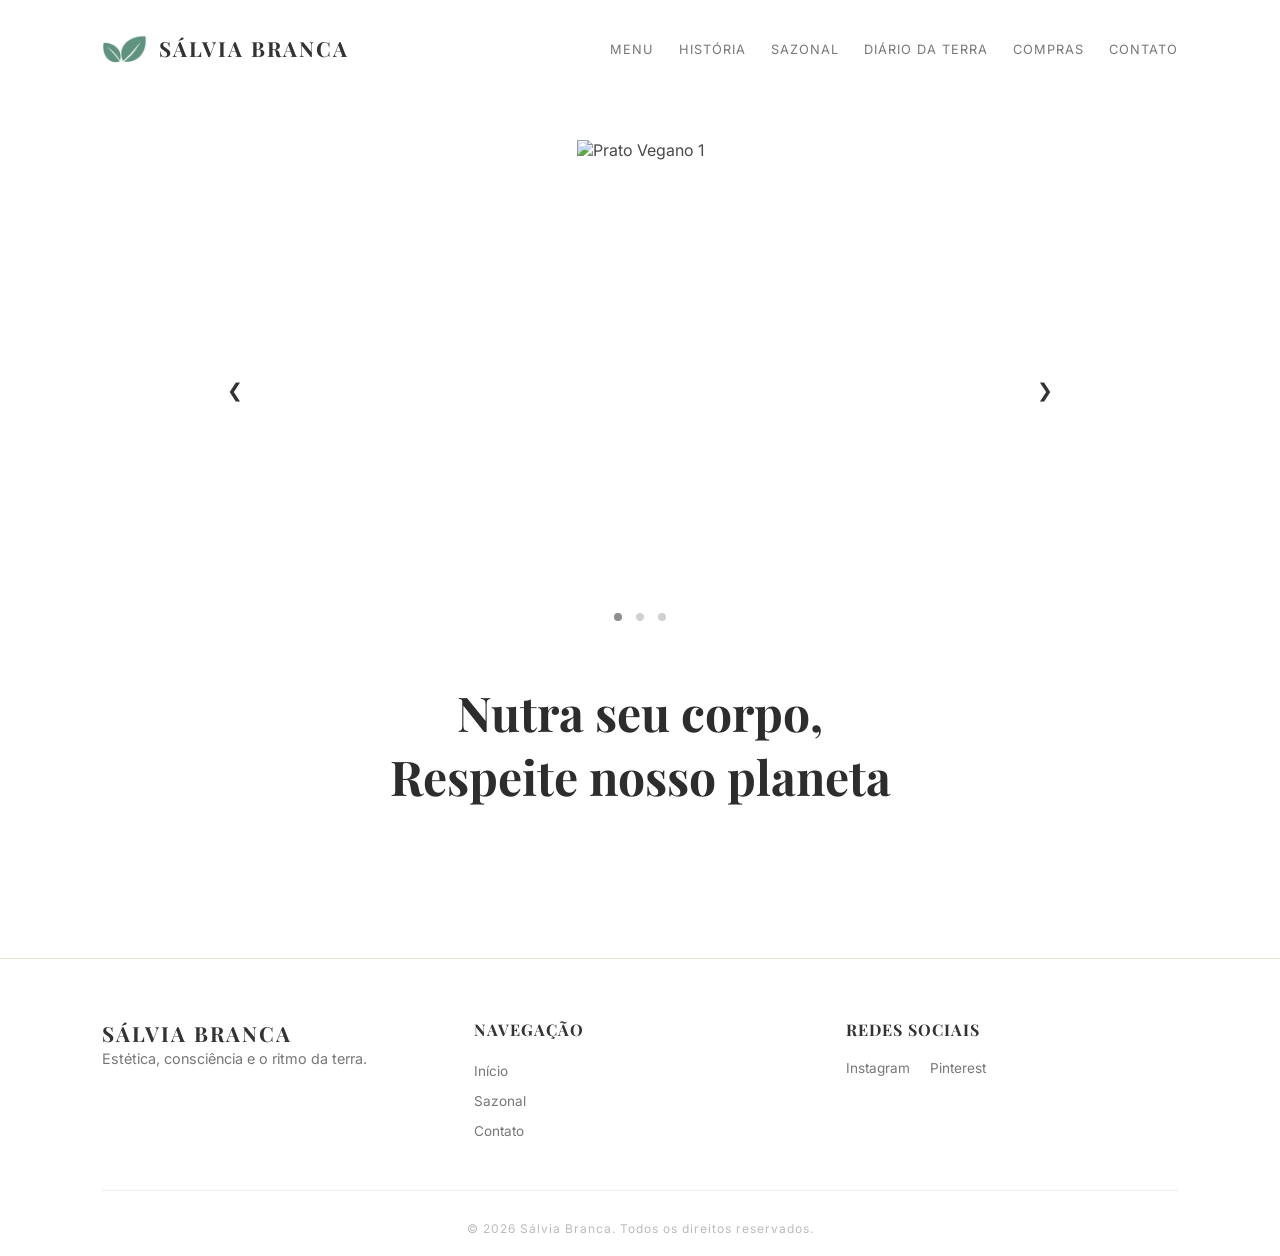
==== index.html @ c3b76d3e "first commit" ====
<!DOCTYPE html>
<html lang="pt-br">
<head>
    <meta charset="UTF-8">
    <meta name="viewport" content="width=device-width, initial-scale=1.0">
    <title>História | Sálvia Branca</title>  
    <link href="https://fonts.googleapis.com/css2?family=Playfair+Display:wght@400;700&family=Inter:wght@300;400&display=swap" rel="stylesheet"> 
    <link rel="stylesheet" href="css/style.css">
</head>
<body class="fundo">

    <header id="main-header">
        <a href="index.html" class="logo-link">
            <img src="img/logo 4.png" alt="Logo Sálvia Branca" class="logo-img">
            <span class="logo-text">SÁLVIA <span class="logo-light">BRANCA</span></span>
        </a>
        <nav>
            <ul>
                <li class="dropdown">
                    <a href="index.html" class="dropbtn">Menu</a>
                    <ul class="dropdown-content">
                        <li><a href="sobremim.html">Sobre mim</a></li>
                    </ul>
                </li>

                <li class="dropdown">
                    <a href="sobre.html" class="dropbtn">História</a>
                    <ul class="dropdown-content">
                        <li><a href="sobre.html#galeria">Galeria de Fotos</a></li>
                    </ul>
                </li>
                <li class="dropdown">
                    <a href="sazonal.html" class="dropbtn">Sazonal</a>
                    <ul class="dropdown-content">
                        <li><a href="sazonal.html#comida">Hortifruti da estação</a></li>
                        <li><a href="sazonal.html#receitas">Receitas da estação</a></li>
                    </ul>
                </li>
                <li><a href="diario.html">Diário da Terra</a></li>
                <li class="dropdown">
                    <a href="compras.html" class="dropbtn">Compras</a>
                    <ul class="dropdown-content">
                        <li><a href="compras.html#origem">Produtos alimenticios</a></li>
                        <li><a href="compras.html#estetica">Cosméticos</a></li>
                    </ul>
                </li>
                <li><a href="contato.html">Contato</a></li>
            </ul>
        </nav>
    </header>

    <main>
        <section class="hero">
            <div class="slider-container" id="hero-image">
    <div class="slider">
        <div class="slide active">
            <img src="img/opcoes-veganas.jpg" alt="Prato Vegano 1">
        </div>
        <div class="slide">
            <img src=" img/cardapio-vegano-cardapio-vegetariano-diferencas.jpg" alt="Prato Vegano 2">
        </div>
        <div class="slide">
            <img src="img/comidas.jpg" alt="Prato Vegano 3">
        </div>
    </div>

    <button class="prev" onclick="changeSlide(-1)">&#10094;</button>
    <button class="next" onclick="changeSlide(1)">&#10095;</button>

            <div class="slider-dots">
                <span class="dot active" onclick="currentSlideTo(0)"></span>
                <span class="dot" onclick="currentSlideTo(1)"></span>
                <span class="dot" onclick="currentSlideTo(2)"></span>
            </div>
        </div>

            <h1 class="reveal">Nutra seu corpo, <br> Respeite nosso planeta </h1>
            <button class="btn-primary reveal" onclick="window.location.href='sazonal.html'">DESCUBRA O MENU GASTRONÔMICO</button>
        </section>

        
    </main>

    <footer>
    <div class="footer-container">
        <div class="footer-section">
            <span class="logo-text">SÁLVIA BRANCA</span>
            <p>Estética, consciência e o ritmo da terra.</p>
        </div>
        
        <div class="footer-section">
            <h4>Navegação</h4>
            <ul>
                <li><a href="index.html">Início</a></li>
                <li><a href="sazonal.html">Sazonal</a></li>
                <li><a href="contato.html">Contato</a></li>
            </ul>
        </div>

        <div class="footer-section">
            <h4>Redes Sociais</h4>
            <div class="social-links">
                <a href="#">Instagram</a>
                <a href="#">Pinterest</a>
            </div>
        </div>
    </div>
    
    <div class="footer-bottom">
        <p>&copy; 2026 Sálvia Branca. Todos os direitos reservados.</p>
    </div>
</footer>

    <script src="js/script.js"></script>
</body>
</html>
---- css/style.css ----
/* --- RESET E CORES --- */
* {
    margin: 0;
    padding: 0;
    box-sizing: border-box;
}

body {
    background-color: #F9F9F7; 
    font-family: 'Inter', sans-serif;
    color: #4A4A4A;
    overflow-x: hidden;
}

h2{
    color: rgb(41, 91, 91);
    font-family:'Franklin Gothic Medium', 'Arial Narrow', Arial, sans-serif;
    font-size: 2rem;
    text-shadow: 2px 2px 4px rgba(201, 188, 188, 0.603);
}

.fundo {
    background-color: rgba(255, 255, 255, 0.95);
}

/* --- HEADER E LOGO --- */
header {
    display: flex;
    justify-content: space-between;
    align-items: center;
    padding: 25px 8%;
    position: fixed;
    width: 100%;
    top: 0;
    z-index: 1000;
    transition: all 0.4s ease;
}

header.scrolled {
    background-color: rgba(255, 255, 255, 0.95);
    padding: 15px 8%;
    box-shadow: 0 2px 10px rgba(0,0,0,0.05);
}

.logo-link {
    display: flex;
    align-items: center;
    text-decoration: none;
    gap: 12px;
}

.logo-img {
    height: 45px;
    width: auto;
}

.logo-text {
    font-family: 'Playfair Display', serif;
    font-size: 1.3rem;
    letter-spacing: 2px;
    font-weight: bold;
    color: #333;
}

nav ul {
    display: flex;
    list-style: none;
}

nav ul li { margin-left: 25px; }

nav ul li a {
    text-decoration: none;
    color: #777;
    font-size: 0.8rem;
    text-transform: uppercase;
    letter-spacing: 1px;
    transition: color 0.3s;
}

nav ul li a:hover { color: #000; }

/* --- HERO E CARROSSEL --- */
.hero {
    padding: 140px 8% 80px;
    text-align: center;
    background-color: #FFFFFF;
}

.slider-container {
    max-width: 900px;
    margin: 0 auto 40px;
    position: relative;
    border-radius: 8px;
    overflow: hidden;
}

.slider {
    position: relative;
    height: 450px;
}

.slide {
    position: absolute;
    top: 0;
    left: 0;
    width: 100%;
    height: 100%;
    opacity: 0;
    transition: opacity 1s ease-in-out;
}

.slide.active { opacity: 1; }

.slide img {
    width: 100%;
    height: 100%;
    object-fit: cover;
}

.slider-dots { padding: 15px 0; }

.dot {
    height: 8px;
    width: 8px;
    margin: 0 5px;
    background-color: #D1D1D1;
    border-radius: 50%;
    display: inline-block;
}



.dot.active { background-color: #8E8E8E; }

h1 {
    font-family: 'Playfair Display', serif;
    font-size: 3rem;
    color: #2D2D2D;
    margin-bottom: 25px;
}

.btn-primary {
    background-color: #E2E2D8;
    border: none;
    padding: 15px 35px;
    color: #555;
    cursor: pointer;
    letter-spacing: 1px;
}


.reveal {
    opacity: 0;
    transform: translateY(40px);
    transition: all 0.9s ease-out;
}

.sobre{
    font-family: 'Playfair Display', serif;
    font-size: 2.5rem;
    color: #2D2D2D;
    text-align: center;
    margin-top: 200px;
    margin-bottom: 100px;
}

.container {
  display: flex;          /* Ativa o modo flexível */
  align-items: center;    /* Alinha o texto e a imagem verticalmente no centro */
  justify-content: space-between; /* Cria o espaço máximo entre o texto e a imagem */
  gap: 20px;              /* Adiciona um espaço para eles não grudarem */
}

.texto {
  flex: 1;                /* Faz o texto ocupar o espaço disponível */
}

.imagem {
  max-width: 300px;       /* Define um tamanho máximo para a imagem */
  height: auto;
}

.frase{
    text-align: center;
    margin-top: 40px;
}

.reveal.visible {
    opacity: 1;
    transform: translateY(0);
}

.features {
    display: flex;
    justify-content: center;
    gap: 60px;
    padding: 100px 8%;
    background-color: #F9F9F7;
}

.icon {
    font-size: 1.5rem;
    width: 70px;
    height: 70px;
    border: 1px solid #E0E0E0;
    border-radius: 50%;
    display: flex;
    align-items: center;
    justify-content: center;
    margin: 0 auto 15px;
    background: #fff;
}

footer {
    background-color: #ffffff;
    padding: 60px 8% 20px;
    border-top: 1px solid #E2E2D8;
    color: #4A4A4A;
}

.footer-container {
    display: grid;
    grid-template-columns: repeat(auto-fit, minmax(200px, 1fr));
    gap: 40px;
    margin-bottom: 40px;
}

.footer-section h4 {
    font-family: 'Playfair Display', serif;
    font-size: 1rem;
    margin-bottom: 20px;
    color: #333;
    text-transform: uppercase;
    letter-spacing: 1px;
}

.footer-section p {
    font-size: 0.9rem;
    color: #777;
    line-height: 1.6;
}

.footer-section ul {
    list-style: none;
    padding: 0;
}

.footer-section ul li {
    margin-bottom: 10px;
}

.footer-section ul li a, .social-links a {
    text-decoration: none;
    color: #777;
    font-size: 0.85rem;
    transition: color 0.3s;
}

.footer-section ul li a:hover, .social-links a:hover {
    color: #000;
}

.social-links {
    display: flex;
    gap: 20px;
}

.footer-bottom {
    text-align: center;
    padding-top: 30px;
    border-top: 1px solid #F0F0F0;
    font-size: 0.75rem;
    color: #BBB;
    letter-spacing: 1px;
}


/* Estilo das Setas */
.prev, .next {
    position: absolute;
    top: 50%;
    transform: translateY(-50%);
    background-color: rgba(255, 255, 255, 0.5);
    color: #333;
    border: none;
    padding: 15px;
    cursor: pointer;
    font-size: 1.2rem;
    border-radius: 50%;
    transition: background 0.3s, color 0.3s;
    z-index: 10;
    width: 50px;
    height: 50px;
    display: flex;
    align-items: center;
    justify-content: center;
}

.prev { left: 20px; }
.next { right: 20px; }

.prev:hover, .next:hover {
    background-color: #E2E2D8;
    color: #000;
}

/* Garante que os pontos sejam clicáveis */
.dot {
    cursor: pointer;
}

/* --- SEÇÃO DE CONTATO --- */
.contact-section {
    padding: 150px 8% 100px;
    background-color: #FFFFFF;
    min-height: 80vh;
    display: flex;
    justify-content: center;
    align-items: center;
}

.contact-container {
    display: grid;
    grid-template-columns: 1fr 1fr; /* Divide em duas colunas no desktop */
    gap: 80px;
    max-width: 1100px;
    width: 100%;
}

.contact-info h1 {
    font-size: 2.8rem;
    margin-bottom: 20px;
    text-align: left;
}

.contact-info p {
    color: #8E8E8E;
    margin-bottom: 30px;
}

.contact-details p {
    margin-bottom: 10px;
    font-size: 0.9rem;
    color: #4A4A4A;
}

/* --- FORMULÁRIO --- */
.contact-form {
    display: flex;
    flex-direction: column;
    gap: 20px;
}

.form-group {
    display: flex;
    flex-direction: column;
    gap: 8px;
}

.form-group label {
    font-size: 0.75rem;
    text-transform: uppercase;
    letter-spacing: 1px;
    color: #333;
    font-weight: 700;
}

.form-group input, 
.form-group textarea {
    padding: 15px;
    border: 1px solid #E2E2D8;
    background-color: #F9F9F7;
    font-family: 'Inter', sans-serif;
    font-size: 0.9rem;
    color: #4A4A4A;
    transition: border-color 0.3s;
}

.form-group input:focus, 
.form-group textarea:focus {
    outline: none;
    border-color: #8E8E8E;
}

/* Ajuste para dispositivos móveis */
@media (max-width: 768px) {
    .contact-container {
        grid-template-columns: 1fr;
        gap: 40px;
    }
    .contact-section {
        padding-top: 120px;
    }
}

/* --- ACRÉSCIMOS PARA O ALINHAMENTO --- */

.container-sobre {
    max-width: 1100px;
    margin: 0 auto;
}

.conteudo-flex {
    display: flex;
    align-items: center;    /* Centraliza verticalmente texto e imagem */
    justify-content: space-between;
    gap: 50px;              /* Espaçamento entre eles */
    text-align: left;       /* Garante que o texto fique alinhado à esquerda */
}


.imagem-wrapper {
    flex: 0 0 40%; 
    max-width: 400px;
}

.imagem-historia {
    width: 100%;
    height: auto;
    border-radius: 8px;
}

.imagem-donald {
    display: flex;
    justify-content: center;
    margin-top: 30px;
    max-width: 300px;
}


html {
    scroll-behavior: smooth;
}


nav ul li {
    position: relative;
    display: inline-block;
}

/* 3. CAIXA DO DROPDOWN (O MENU SUSPENSO) */
.dropdown-content {
    display: none; 
    position: absolute;
    background-color: #ffffff;
    min-width: 200px; 
    box-shadow: 0px 8px 16px rgba(0,0,0,0.1);
    z-index: 1000;
    list-style: none;
    padding: 10px 0;
    margin: 0;
    border-radius: 4px;
    top: 100%; 
    left: 0;
    text-align: left;
}

/* 4. LINKS DENTRO DO DROPDOWN */
.dropdown-content li a {
    color: #333;
    padding: 12px 20px;
    text-decoration: none;
    display: block;
    font-family: 'Inter', sans-serif;
    font-size: 14px;
    transition: background 0.2s ease;
}


.dropdown-content li a:hover {
    background-color: #f8f9fa; 
    color: #000;
}


.dropdown:hover .dropdown-content {
    display: block;
}


.dropbtn {
    cursor: pointer;
}

/* Estrutura Principal: Texto de um lado, Galeria do outro */
.container-veganismo {
    display: flex;
    gap: 40px; /* Espaço entre o texto e as fotos */
    max-width: 1200px;
    margin: 0 auto;
    padding: 20px;
    align-items: flex-start;
}

/* Estilo da Coluna de Texto */
.coluna-texto {
    flex: 1; /* Ocupa metade do espaço */
    text-align: justify;
    line-height: 1.8;
}

/* Estilo da Galeria de Fotos */
.coluna-galeria {
    flex: 1; /* Ocupa a outra metade */
    display: grid;
    grid-template-columns: repeat(2, 1fr); /* Cria 2 colunas iguais */
    grid-template-rows: repeat(3, 1fr);    /* Cria 3 linhas iguais */
    gap: 15px; /* Espaçamento entre as fotos */
}

/* Estilo individual das imagens */
.coluna-galeria img {
    width: 100%;
    height: 250px; /* Altura fixa para manter o alinhamento */
    object-fit: cover; /* Faz a foto preencher o espaço sem distorcer */
    border-radius: 12px;
    box-shadow: 0 4px 8px rgba(0,0,0,0.1);
    transition: transform 0.3s ease, box-shadow 0.3s ease;
}

/* Efeito ao passar o mouse */
.coluna-galeria img:hover {
    transform: scale(1.03);
    box-shadow: 0 8px 16px rgba(0,0,0,0.2);
    cursor: pointer;
}

/* Configuração da Galeria e Efeito de Subir */
.efeito-levantar {
    /* Faz a transição ser suave (0.3 segundos) */
    transition: transform 0.3s ease, box-shadow 0.3s ease;
    cursor: pointer;
}

.efeito-levantar:hover {
    /* Move a imagem 15 pixels para cima */
    transform: translateY(-15px);
    /* Adiciona uma sombra para parecer que a foto descolou da página */
    box-shadow: 0 15px 30px rgba(0, 0, 0, 0.2) !important;
}

/* --- ESTILIZAÇÃO DOS CARDS SAZONAIS --- */

.grid-sazonal {
    display: grid;
    grid-template-columns: repeat(auto-fill, minmax(300px, 1fr));
    gap: 30px;
    margin-bottom: 50px;
}

.card-sazonal {
    background: white;
    border-radius: 12px;
    overflow: hidden;
    box-shadow: 0 4px 15px rgba(0,0,0,0.05);
    transition: transform 0.3s ease;
    border: 1px solid #E2E2D8; /* Segue o padrão de cores do seu site */
}

.card-sazonal:hover {
    transform: translateY(-10px);
    box-shadow: 0 10px 25px rgba(0,0,0,0.1);
}

.image-container {
    position: relative;
    width: 100%;
    height: 220px;
}

.image-container img {
    width: 100%;
    height: 100%;
    object-fit: cover;
}

.selo-estacao {
    position: absolute;
    top: 15px;
    right: 15px;
    background-color: #e17909; /* Cinza minimalista para combinar com o site */
    color: white;
    padding: 6px 14px;
    border-radius: 20px;
    font-size: 0.7rem;
    font-weight: bold;
    text-transform: uppercase;
    letter-spacing: 1px;
}

.compras{
    position: absolute;
    top: 15px;
    right: 15px;
    background-color: #e1cf09; /* Cinza minimalista para combinar com o site */
    color: white;
    padding: 6px 14px;
    border-radius: 20px;
    font-size: 0.7rem;
    font-weight: bold;
    text-transform: uppercase;
    letter-spacing: 1px;
}

.card-content {
    padding: 20px;
}

.card-content h3 {
    margin: 0 0 10px 0;
    color: #2D2D2D;
    font-family: 'Playfair Display', serif;
    font-size: 1.4rem;
    text-shadow: none; /* Removendo sombra do h2 global para os cards */
}

.card-content p {
    margin: 0;
    color: #777777;
    font-size: 0.9rem;
    line-height: 1.6;
}

.meu-link {
    text-decoration: none; /* Tira o sublinhado */
    color: #3498db;        /* Define uma cor azul moderna */
    font-weight: bold;     /* Deixa o texto em negrito */
    transition: 0.3s;      /* Faz a mudança de cor ser suave, não brusca */
  }

  /* 2. Muda a cor quando o mouse passa por cima (hover) */
  .meu-link:hover {
    color: #e74c3c;        /* Muda para vermelho (ou a cor que preferir) */
    text-decoration: underline; /* Opcional: volta o risco só no hover */
  }

 .receita-logo {
    display: flex;
    align-items: center;      /* Alinha imagem e texto verticalmente no centro um do outro */
    justify-content: center;  /* ESTE É O COMANDO: Alinha o conjunto todo no centro da tela */
    text-decoration: none;
    gap: 14px;
    width: 100%;             /* Garante que ele ocupe a largura total para poder centralizar */
    margin: 20px 0;          /* Opcional: dá um espaço em cima e embaixo da logo */
}

/* --- ADICIONAIS PARA A PÁGINA DE RECEITA --- */

.receita-corpo {
    margin-top: 60px;
    margin-bottom: 60px;
}

/* Estilização dos itens com foto */
.lista-ingredientes li {
    display: flex;       /* Coloca foto e texto lado a lado */
    align-items: center; /* Centraliza verticalmente */
    gap: 15px;           /* Espaço entre a foto e o texto */
    padding: 10px 0;
    border-bottom: 1px solid #E2E2D8;
}

.ingrediente-img {
    width: 40px;         /* Tamanho da imagem (ajuste se quiser maior) */
    height: 40px;
    object-fit: cover;   /* Garante que a foto não distorça */
    border-radius: 50%;  /* Deixa as fotos redondinhas (estilo ícone) */
    background-color: #f0f0ed; /* Fundo suave caso a imagem demore a carregar */
}

/* Ajuste para o texto não colar na imagem */
.lista-ingredientes li span {
    font-size: 1rem;
    color: #4A4A4A;
}

.instrucoes-container {
    margin-top: 80px;
    padding-top: 40px;
    border-top: 1px solid #E2E2D8;
}

.lista-passos {
    margin-top: 20px;
    padding-left: 20px;
}

.lista-passos li {
    margin-bottom: 20px;
    font-size: 1.1rem;
    line-height: 1.8;
}

/* Ajuste para telas menores */
@media (max-width: 768px) {
    .receita-corpo {
        flex-direction: column-reverse;
    }
    h1 {
        font-size: 2.2rem;
    }
}

.card-sazonal {
    background: #fff;
    border-radius: 8px;
    overflow: hidden;
    box-shadow: 0 4px 15px rgba(0,0,0,0.1);
    max-width: 350px;
    margin: 20px auto;
    font-family: 'Inter', sans-serif;
}
.card-image { width: 100%; height: auto; display: block; }
.card-content { padding: 20px; }
.card-content h3 { font-family: 'Playfair Display', serif; margin-bottom: 10px; }
        
/* O BOTÃO ARRUMADO AQUI */
.btn-comprar {
    display: inline-block;
    background-color: #2c5530; /* Verde elegante */
    color: white;
    padding: 12px 25px;
    text-decoration: none;
    border-radius: 4px;
    font-weight: bold;
    transition: background 0.3s ease;
    text-align: center;
    width: 100%;
    box-sizing: border-box;
    border: none;
    cursor: pointer;
}
.btn-comprar:hover {
    background-color: #1e3a21;
}

/* Estilo do Alerta de Aviso */
#aviso-venda {
    background-color: #fffbeb;
    border-left: 6px solid #f59e0b;
    padding: 20px;
    color: #92400e;
    font-family: sans-serif;
    box-shadow: 0 2px 4px rgba(0,0,0,0.05);
    position: relative;
    margin-bottom: 20px;
}

#btn-fechar-alerta {
    position: absolute;
    top: 10px;
    right: 15px;
    cursor: pointer;
    font-size: 22px;
    font-weight: bold;
    line-height: 1;
}

/* Botão Flutuante para Reabrir (Seta) */
#btn-reabrir {
    display: none; /* Começa escondido */
    position: fixed;
    top: 100px;
    right: 20px;
    background: #f59e0b;
    color: white;
    width: 40px;
    height: 40px;
    border-radius: 50%;
    cursor: pointer;
    box-shadow: 0 4px 10px rgba(0,0,0,0.2);
    z-index: 9999;
    text-align: center;
    line-height: 40px;
    font-size: 18px;
    transition: transform 0.2s, background 0.3s;
}

#btn-reabrir:hover {
    transform: scale(1.1);
    background: #d97706;
}

/* Estilo do Botão de Compra no Card */
.btn-comprar {
    display: block;
    background-color: #2c5530;
    color: white;
    padding: 12px;
    text-align: center;
    text-decoration: none;
    border-radius: 5px;
    font-weight: bold;
    transition: background 0.3s;
}

.btn-comprar:hover {
    background-color: #1e3a21;
}

/* Estilos para o Diário da Terra */
.diario-container {
    max-width: 1100px;
    margin: 100px auto;
    padding: 0 20px;
    font-family: 'Inter', sans-serif;
}

.diario-intro {
    text-align: center;
    margin-bottom: 60px;
}

.diario-intro h1 {
    font-family: 'Playfair Display', serif;
    font-size: 3rem;
    color: #2c3e50;
    margin-bottom: 10px;
}

.lunar-widget {
    margin-top: 20px;
    font-style: italic;
    color: #7f8c8d;
    font-size: 0.9rem;
}

/* Grid de Posts */
.diario-grid {
    display: grid;
    grid-template-columns: repeat(auto-fit, minmax(300px, 1fr));
    gap: 30px;
}

.diario-card {
    background: #fdfdfd;
    padding: 40px;
    border: 1px solid #eee;
    transition: transform 0.3s ease;
}

.diario-card:hover {
    transform: translateY(-5px);
}

.card-tag {
    text-transform: uppercase;
    font-size: 0.7rem;
    letter-spacing: 2px;
    color: #8da399; /* Verde Sálvia */
    margin-bottom: 20px;
}

.diario-card h3 {
    font-family: 'Playfair Display', serif;
    font-size: 1.5rem;
    margin-bottom: 15px;
}

.diario-card p {
    line-height: 1.6;
    color: #555;
    font-weight: 300;
}

/* Card em Destaque */
.diario-card.highlight {
    background-color: #f4f7f6;
    border: none;
}

.btn-read {
    display: inline-block;
    margin-top: 20px;
    text-decoration: none;
    color: #2c3e50;
    border-bottom: 1px solid #2c3e50;
    font-size: 0.8rem;
    padding-bottom: 2px;
}
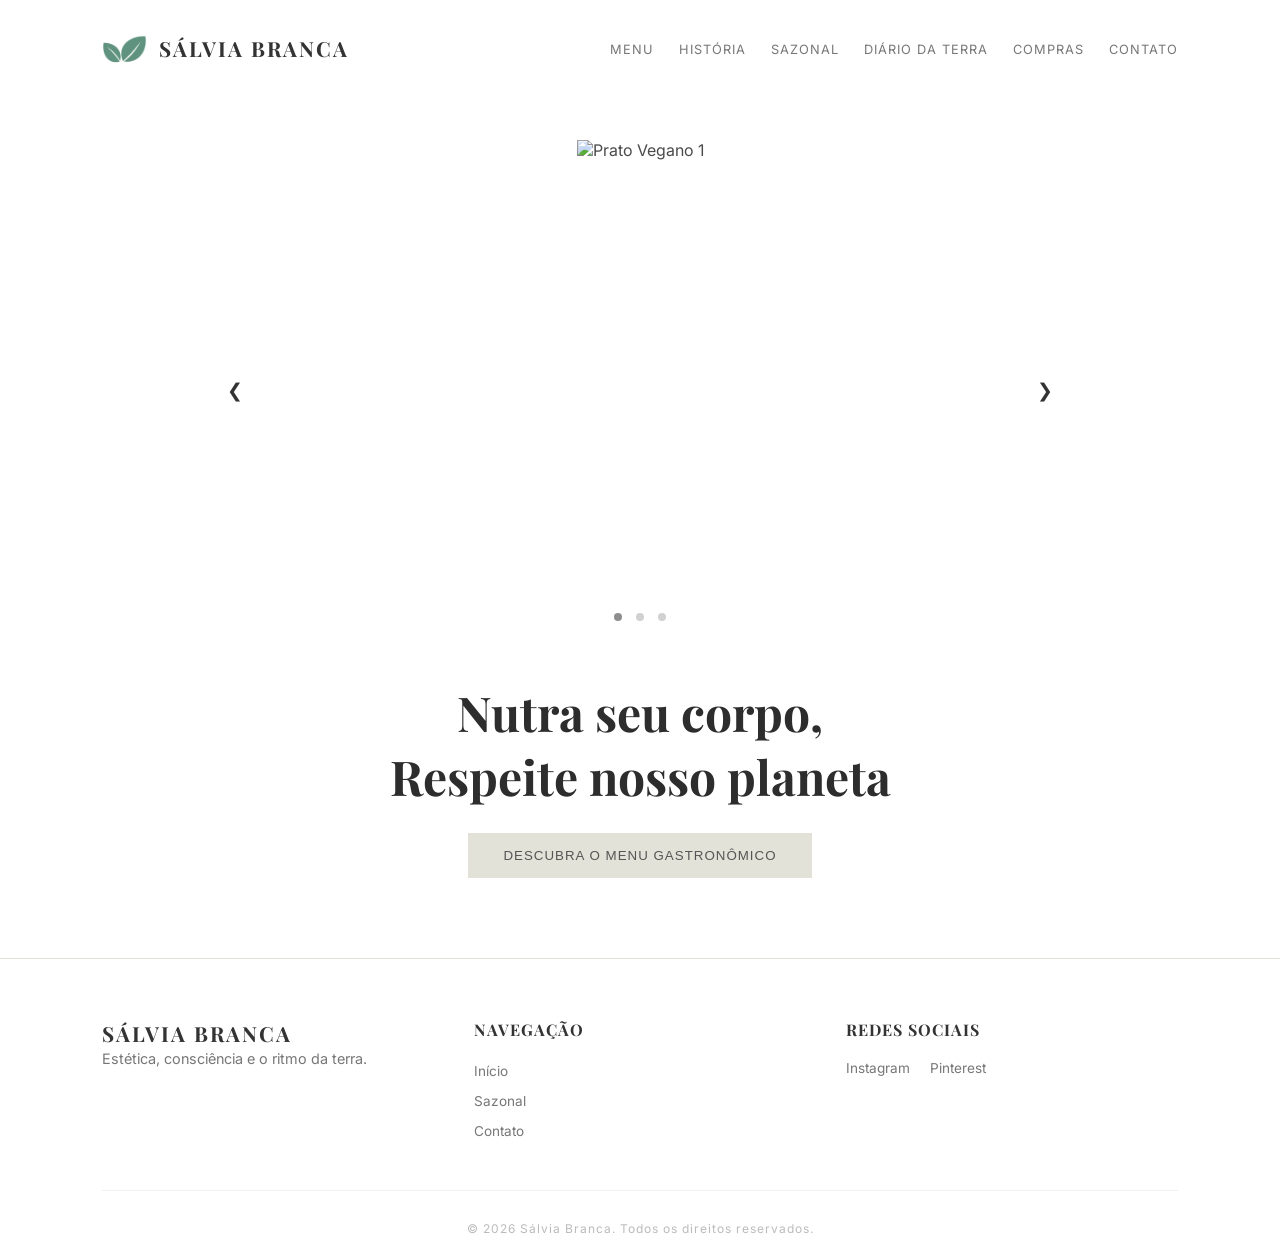
==== commit c5911765: "responsivo" ====
--- a/index.html
+++ b/index.html
@@ -9,13 +9,20 @@
 </head>
 <body class="fundo">
 
-    <header id="main-header">
-        <a href="index.html" class="logo-link">
-            <img src="img/logo 4.png" alt="Logo Sálvia Branca" class="logo-img">
-            <span class="logo-text">SÁLVIA <span class="logo-light">BRANCA</span></span>
-        </a>
-        <nav>
-            <ul>
+        <header id="main-header">
+            <a href="index.html" class="logo-link">
+                <img src="img/logo 4.png" alt="Logo Sálvia Branca" class="logo-img">
+                <span class="logo-text">SÁLVIA <span class="logo-light">BRANCA</span></span>
+            </a>
+
+            <button class="menu-toggle" id="mobile-menu">
+                <span class="bar"></span>
+                <span class="bar"></span>
+                <span class="bar"></span>
+            </button>
+
+            <nav id="nav-menu">
+                <ul>
                 <li class="dropdown">
                     <a href="index.html" class="dropbtn">Menu</a>
                     <ul class="dropdown-content">
--- a/css/style.css
+++ b/css/style.css
@@ -878,4 +878,118 @@
     border-bottom: 1px solid #2c3e50;
     font-size: 0.8rem;
     padding-bottom: 2px;
+}
+
+.sobre-section{
+    line-height: 1.8;
+}
+
+/* --- ESTILO DO BOTÃO HAMBÚRGUER --- */
+.menu-toggle {
+    display: none; /* Escondido no Desktop */
+    flex-direction: column;
+    cursor: pointer;
+    background: none;
+    border: none;
+    gap: 5px;
+    z-index: 1001;
+}
+
+.bar {
+    width: 25px;
+    height: 3px;
+    background-color: #333;
+    transition: 0.3s;
+    border-radius: 2px;
+}
+
+/* --- REGRA PARA CELULAR (ATÉ 768px) --- */
+@media (max-width: 768px) {
+    .menu-toggle {
+        display: flex; /* Mostra no celular */
+    }
+
+    /* Animação para virar X quando estiver ativo */
+    .menu-toggle.is-active .bar:nth-child(2) { opacity: 0; }
+    .menu-toggle.is-active .bar:nth-child(1) { transform: translateY(8px) rotate(45deg); }
+    .menu-toggle.is-active .bar:nth-child(3) { transform: translateY(-8px) rotate(-45deg); }
+
+    nav {
+        position: fixed;
+        top: 0;
+        right: -100%; /* Começa escondido à direita */
+        width: 70%;
+        height: 100vh;
+        background-color: #ffffff;
+        box-shadow: -5px 0 15px rgba(0,0,0,0.1);
+        transition: 0.4s ease;
+        padding-top: 100px;
+        z-index: 1000;
+    }
+
+    nav.active {
+        right: 0; /* Desliza para dentro da tela */
+    }
+
+    nav ul {
+        flex-direction: column;
+        align-items: center;
+        list-style: none;
+    }
+
+    nav ul li {
+        margin: 20px 0;
+        margin-left: 0;
+    }
+
+    nav ul li a {
+        font-size: 1.2rem; /* Aumenta o link para facilitar o toque */
+    }
+}
+
+/* --- RESPONSIVIDADE PARA PÁGINAS SEM HAMBÚRGUER --- */
+@media (max-width: 768px) {
+    /* Header empilhado */
+    #main-header:not(:has(#mobile-menu)) { 
+        flex-direction: column;
+        height: auto;
+        padding: 15px 5%;
+    }
+
+    /* Estilo para a classe nav-simples (sempre visível) */
+    .nav-simples {
+        display: block !important;
+        width: 100%;
+        margin-top: 15px;
+    }
+
+    .nav-simples ul {
+        flex-direction: row !important; /* Mantém lado a lado */
+        flex-wrap: wrap;
+        justify-content: center;
+        gap: 15px;
+    }
+
+    .nav-simples ul li {
+        margin: 0;
+    }
+
+    .nav-simples ul li a {
+        font-size: 0.8rem;
+    }
+
+    /* Ajuste geral de conteúdo para todas as páginas */
+    .conteudo-flex, 
+    .container-veganismo, 
+    .contact-container,
+    .container {
+        flex-direction: column !important;
+        text-align: center !important;
+        gap: 30px;
+    }
+
+    .imagem-wrapper, .coluna-texto, .coluna-galeria, .texto, .imagem {
+        width: 100% !important;
+        max-width: 100% !important;
+    }
 }
